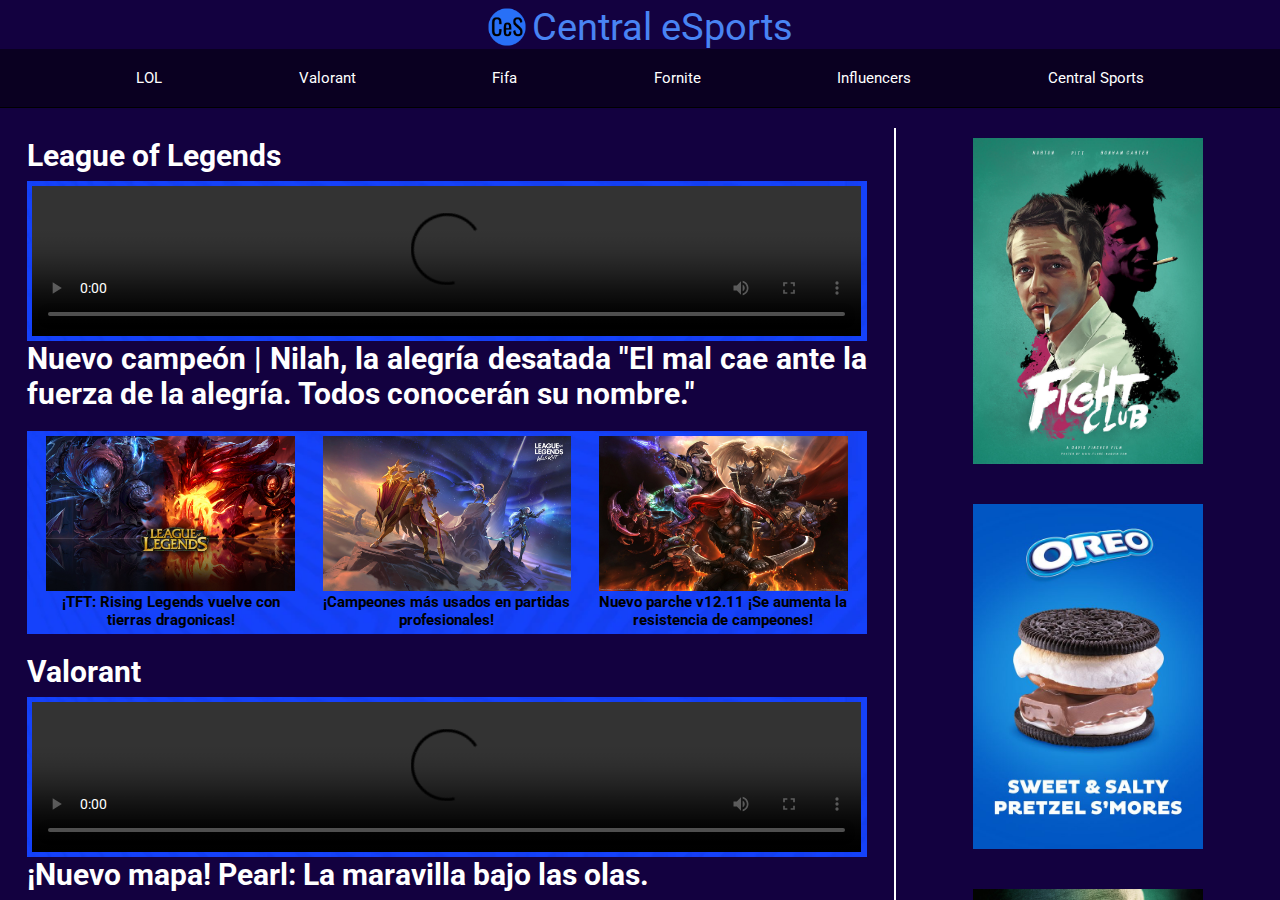
==== esports/index-e.html @ a526278d "bootstrap en todo el proyecto" ====
<!DOCTYPE html>
<html lang="es">
  <head>
    <meta charset="UTF-8" />
    <meta name="viewport" content="width=device-width, initial-scale=1.0" />
    <title>Inicio | Central eSports</title>
    <link
      rel="shortcut icon"
      href="multimedia/images/logos/central-esports-36x36.svg"
      type="image/x-icon"
    />
    <link rel="stylesheet" href="css/style-e.css" />
  </head>
  <body>
    <div id="body">
      <header id="header" class="header__e">
        <a href="index-e.html">
          <img
            src="multimedia/images/logos/central-esports-40x40.svg"
            alt="Logo central esports"
          />
        </a>
        <a href="index-e.html">
          <span>Central eSports</span>
        </a>
      </header>
      <nav id="nav" class="nav__e">
        <ul>
          <li>
            <a href="pages/lol.html">LOL</a>
          </li>
          <li>
            <a href="">Valorant</a>
          </li>
          <li>
            <a href="">Fifa</a>
          </li>
          <li>
            <a href="">Fornite</a>
          </li>
          <li>
            <a href="">Influencers</a>
          </li>
          <li>
            <a href="../index.html">Central Sports</a>
          </li>
        </ul>
      </nav>
      <main id="main" class="main__e">
        <section>
          <a class="hd__a" href="pages/lol.html">
            <h2>League of Legends</h2>
          </a>
          <article class="article__e">
            <div class="video__container">
              <video controls src="multimedia/videos/Lol/LOL-Index.mp4"></video>
            </div>
            <a href="pages/lol.html">
              <h2>
                Nuevo campeón | Nilah, la alegría desatada "El mal cae ante la
                fuerza de la alegría. Todos conocerán su nombre."
              </h2>
            </a>
          </article>
          <div>
            <article class="article__e2">
              <a href="" class="img__container">
                <img
                  src="multimedia/images/LOL-TFT.jpg"
                  alt="Imagenes de LOL"
                />
              </a>
              <h4>¡TFT: Rising Legends vuelve con tierras dragonicas!</h4>
            </article>
            <article class="article__e2">
              <a href="" class="img__container">
                <img
                  src="multimedia/images/LOL-Campeones.jpg"
                  alt="Imagenes de LOL"
                />
              </a>
              <h4>¡Campeones más usados en partidas profesionales!</h4>
            </article>
            <article class="article__e2 display3">
              <a href="" class="img__container">
                <img src="multimedia/images/LOL-2.jpg" alt="Imagenes de LOL" />
              </a>
              <h4>
                Nuevo parche v12.11 ¡Se aumenta la resistencia de campeones!
              </h4>
            </article>
          </div>
        </section>
        <section>
          <a class="hd__a" href="pages/lol.html">
            <h2>Valorant</h2>
          </a>
          <article class="article__e">
            <div class="video__container">
              <video
                controls
                src="multimedia/videos/Valorant/Valorant-INDEX.mp4"
              ></video>
            </div>
            <a href="">
              <h2>¡Nuevo mapa! Pearl: La maravilla bajo las olas.</h2>
            </a>
          </article>
          <div>
            <article class="article__e2">
              <a href="" class="img__container">
                <img
                  src="multimedia/images/valorant.jpg"
                  alt="Imagenes de valorant"
                />
              </a>
              <h4>¡Cambios de la rotaciones de mapas!</h4>
            </article>
            <article class="article__e2">
              <a href="" class="img__container">
                <img
                  src="multimedia/images/valorant2.webp"
                  alt="Imagenes de valorant"
                />
              </a>
              <h4>Análisis de agente: FADE</h4>
            </article>
            <article class="article__e2 display3">
              <a href="" class="img__container">
                <img
                  src="multimedia/images/valorant3.webp"
                  alt="Imagenes de valorant"
                />
              </a>
              <h4>v5.0 ¡Análisis profundo!</h4>
            </article>
          </div>
        </section>
      </main>
      <div id="publicidad">
        <div class="aside__e">
          <img src="multimedia/images/publicidad.jpg" alt="publicidad" />
          <img src="multimedia/images/publicidad2.jpg" alt="publicidad" />
          <img src="multimedia/images/publicidad3.jpg" alt="publicidad" />
          <img src="multimedia/images/publicidad4.webp" alt="publicidad" />
          <img
            class="display"
            src="multimedia/images/publicidad5.jpg"
            alt="publicidad"
          />
          <img
            class="display"
            src="multimedia/images/publicidad6.jpg"
            alt="publicidad"
          />
        </div>
      </div>
      <div id="publicidad2">
        <div>
          <h4>Nuestro Patrocinadores</h4>
        </div>
        <div class="aside__e2">
          <img
            src="multimedia/images/patrocinadores/paypal.png"
            alt="patrocinadores"
          />
          <img
            src="multimedia/images/patrocinadores/baidu.png"
            alt="patrocinadores"
          />
          <img
            src="multimedia/images/patrocinadores/groupon.png"
            alt="patrocinadores"
          />
          <img
            src="multimedia/images/patrocinadores/manzana.png"
            alt="patrocinadores"
          />
          <img
            src="multimedia/images/patrocinadores/netflix.png"
            alt="patrocinadores"
          />
          <img
            src="multimedia/images/patrocinadores/nike.png"
            alt="patrocinadores"
          />
        </div>
      </div>
      <footer id="footer" class="footer__e">
        <div class="footer__addrs">
          <div>
            <img
              src="multimedia/images/logos/central-esports-40x40.svg"
              alt="logo"
            />
          </div>
          <div>
            <h4>Dirección</h4>
            <address>
              Mirador de Felipe VI<br />
              28055 Madrid
            </address>
          </div>
        </div>
        <div class="footer__redes">
          <h4>Redes</h4>
          <div class="div__redes">
            <a href="https://www.twitter.com" target="_blank">
              <img src="multimedia/images/footer/tw.png" alt="Ir a Twitter" />
            </a>
            <a href="https://www.instagram.com" target="_blank">
              <img src="multimedia/images/footer/ig.png" alt="Ir a Instagram" />
            </a>
            <a href="https://www.youtube.com" target="_blank">
              <img src="multimedia/images/footer/yt.png" alt="Ir a Youtube" />
            </a>
          </div>
          <div class="div__redes">
            <a href="https://www.linkedin.com" target="_blank">
              <img src="multimedia/images/footer/ln.png" alt="Ir a LinkedIn" />
            </a>
            <a href="https://www.twitch.tv" target="_blank">
              <img src="multimedia/images/footer/twt.png" alt="Ir a Twitch" />
            </a>
            <a href="https://www.facebook.com" target="_blank">
              <img src="multimedia/images/footer/fb.png" alt="Ir a Facebook" />
            </a>
          </div>
        </div>
        <div class="footer__nav">
          <h4>Descubre</h4>
          <ul>
            <li>
              <a href="#">Especialistas</a>
            </li>
            <li class="display2">
              <a href="#">Galería de Videos</a>
            </li>
            <li class="display2">
              <a href="#">Galería de Imágenes</a>
            </li>
            <li>
              <a href="#">Contáctanos</a>
            </li>
            <li class="display3">
              <a href="#">Únete a nosotros</a>
            </li>
          </ul>
        </div>
        <div class="footer__legal">
          <h4>&copy; 2022 Central eSports</h4>
          <span>
            All Rights Reserved. This product is protected by copyright and
            distributed under licenses restricting copying, distribution, and
            decompilation
          </span>
        </div>
      </footer>
    </div>
  </body>
</html>
---- esports/css/style-e.css ----
@import url("https://fonts.googleapis.com/css2?family=Roboto:wght@100;300;400&family=Secular+One&display=swap");
* {
  padding: 0;
  margin: 0;
  font-family: "Roboto", sans-serif;
  box-sizing: border-box;
}
html {
  font-size: 62.5%;
}
h1 {
  font-size: 4rem;
}
h2 {
  font-size: 3rem;
}
h3 {
  font-size: 2.5rem;
}
h4 {
  font-size: 1.5rem;
}
p {
  font-size: 2rem;
}
#body {
  height: 100vh;
  width: 100vw;
  display: grid;
  grid-template-columns: 70vw auto;
  grid-template-rows: repeat(4, 1fr);
  grid-template-areas:
    "header header"
    "nav nav"
    "main publicidad"
    "footer footer";
  overflow-x: hidden;
}
/*header*/
#header {
  grid-area: header;
  background-color: rgba(19, 1, 64, 1);
}
.header__e {
  padding-top: 5px;
  display: flex;
  align-items: center;
  justify-content: center;
}
.header__e a {
  text-decoration: none;
  font-family: "Secular One", sans-serif;
  font-size: 3.8rem;
  display: flex;
  color: #4984f3;
  margin-inline: 2.5px;
}
/*nav*/
#nav {
  grid-area: nav;
  background-color: #0a0021;
  border-bottom: 0.5px solid black;
}
.nav__e {
  align-items: center;
}
.nav__e a {
  text-decoration: none;
  color: white;
  font-size: 1.5rem;
  background-image: linear-gradient(currentColor, currentColor);
  background-position: 50% 100%;
  background-repeat: no-repeat;
  background-size: 0% 2px;
  transition: background-size 300ms;
}
.nav__e a:hover {
  color: rgb(5, 164, 5);
  font-weight: 500;
  transition-delay: 250ms;
  background-size: 100% 2px;
}
.nav__e ul {
  display: flex;
  justify-content: space-evenly;
}
.nav__e li {
  text-align: center;
  align-self: center;
  list-style: none;
  margin-block: 20px;
}
/*main*/
#main {
  grid-area: main;
  background-color: rgba(19, 1, 64, 1);
}
.main__e {
  padding-block: 20px;
}
.main__e section {
  padding: 10px;
  display: flex;
  flex-direction: column;
  border-right: white solid 2px;
}
.hd__a {
  text-align: justify;
  align-self: center;
  text-decoration: none;
  width: 96%;
  max-width: 960px;
  margin-bottom: 8px;
  color: white;
}
.article__e {
  width: 100%;
  display: flex;
  flex-direction: column;
  align-self: center;
  margin-bottom: 20px;
}
.article__e a {
  text-align: justify;
  align-self: center;
  text-decoration: none;
  width: 96%;
  max-width: 960px;
  color: white;
}
.article__e a:hover {
  color: rgba(40, 247, 40, 0.753);
  transition: 300ms;
}
.video__container {
  width: 96%;
  max-width: 960px;
  height: 60%;
  margin: 0 auto;
}
.video__container video {
  width: 100%;
  height: auto;
}
.img__container {
  width: 96%;
  max-width: 960px;
  margin: 0 auto;
}
.img__container img {
  width: 100%;
  height: auto;
}

.main__e div {
  width: 96%;
  display: flex;
  justify-content: space-around;
  margin: auto;
  background-image: url(../multimedia/images/fondos/bg.webp);
  padding: 5px;
}
.article__e2 {
  width: 30%;
  max-width: 300px;
}
.article__e2 h4 {
  text-align: center;
  align-self: center;
  text-decoration: none;
  color: black;
}
.article__e2 h4:hover {
  color: white;
  font-weight: 500;
  transition: 300ms;
}
/*publicidad*/
#publicidad {
  grid-area: publicidad;
  background-color: rgba(19, 1, 64, 1);
  padding-block: 10px;
}
.aside__e {
  height: 100%;
  display: flex;
  flex-direction: column;
  justify-content: center;
}
.aside__e img {
  width: 60%;
  max-width: 600px;
  margin-block: 20px;
  align-self: center;
}
.aside__e img:hover {
  transform: scale(1.055, 1.055);
  transition: 500ms;
  cursor: pointer;
}
.display {
  display: none;
}
/*publicidad 2*/
#publicidad2 {
  display: none;
}
/*footer*/
#footer {
  grid-area: footer;
}
.footer__e {
  background-color: #6175b2;
  padding-top: 10px;
  padding-bottom: 10px;
  display: flex;
  justify-content: space-evenly;
  width: auto;
  font-size: 1.4rem;
  color: black;
}
.footer__e h4 {
  margin-bottom: 20px;
}
/*footer dirección*/
.footer__addrs {
  width: 20%;
  max-width: 20%;
  text-align: center;
  padding: 20px;
}
.footer__addrs div {
  width: 100%;
}
.footer__addrs img {
  width: auto;
  height: auto;
}
.footer__addrs address {
  font-style: normal;
}
/*footer redes*/
.footer__redes {
  width: 20%;
  max-width: 20%;
  text-align: center;
  display: flex;
  flex-direction: column;
  padding: 10px;
}
.div__redes {
  width: auto;
  max-width: 960px;
  display: flex;
  align-self: center;
  margin-bottom: 20px;
}
.footer__redes a {
  margin: 2.5px;
}
.footer__redes img {
  width: 100%;
  height: auto;
}
/*footer nav*/
.footer__nav * {
  padding-left: 0;
}
.footer__nav {
  width: 20%;
  max-width: 20%;
  text-align: center;
  padding: 10px;
}
.footer__nav li {
  list-style: none;
  margin-top: 5px;
}
.footer__nav a {
  text-decoration: none;
  color: black;
}
.footer__nav a:hover {
  color: yellow;
  font-weight: 500;
  transition-delay: 250ms;
}
/*footer legal*/
.footer__legal {
  width: 20%;
  max-width: 20%;
  text-align: center;
  padding: 10px;
}
.footer__legal span {
  font-size: 1.4rem;
}
@media (max-width: 768px) {
  #body {
    height: 100vh;
    width: 100vw;
    display: grid;
    grid-template-columns: 20vw 60vw 20vw;
    grid-template-rows: repeat(4, auto);
    grid-template-areas:
      "header nav nav"
      "publicidad2 publicidad2 publicidad2"
      "main main publicidad"
      "footer footer footer";
  }
  /*header*/
  #header {
    background-color: #0a0021;
    border-bottom: 0.5px solid black;
  }
  .header__e {
    padding: 2.5px;
    display: flex;
    flex-direction: column;
  }
  .header__e a {
    font-size: 1.5rem;
  }
  .nav__e a {
    font-size: 1rem;
  }
  /*nav*/
  .nav__e a:hover {
    transition-delay: 1ms;
  }
  /*main*/
  .hd__a {
    text-align: center;
  }
  .article__e a {
    text-align: center;
  }
  .display {
    display: block;
  }
  /*publicidad*/
  .aside__e img {
    width: 75%;
  }
  #publicidad2 {
    grid-area: publicidad2;
    background-color: #6175b2;
    display: flex;
    flex-direction: column;
    align-items: center;
    padding-block: 10px;
  }
  #publicidad2 h4 {
    color: black;
    font-weight: 800;
  }
  .aside__e2 {
    height: 100%;
    display: flex;
    justify-content: space-around;
    padding-block: 10px;
  }
  .aside__e2 img:hover {
    transform: scale(1.02, 1.02);
    transition: 500ms;
    cursor: pointer;
  }
  .aside__e2 img {
    width: 10%;
  }
  /*footer*/
  .footer__nav a:hover {
    transition-delay: 1ms;
  }
  .footer__e {
    font-size: 1.2rem;
  }
  .footer__addrs {
    width: 25%;
    max-width: 20%;
    text-align: center;
    padding: 20px;
  }
  /*footer redes*/
  .footer__redes {
    width: 25%;
  }
  .footer__nav {
    width: 25%;
    max-width: 20%;
    text-align: center;
    padding: 10px;
  }
  /*footer legal*/
  .footer__legal {
    width: 25%;
  }
  .footer__legal span {
    font-size: 1.1rem;
  }
}
@media (max-width: 600px) {
  #body {
    height: 100vh;
    width: 100vw;
    display: grid;
    grid-template-columns: 1fr;
    grid-template-rows: repeat(5, auto);
    grid-template-areas:
      "header"
      "nav"
      "publicidad2"
      "main"
      "footer";
  }
  /*header*/
  #header {
    background-color: rgba(19, 1, 64, 1);
    border-bottom: none;
  }
  .header__e {
    padding-top: 5px;
    display: flex;
    flex-direction: row;
    align-items: center;
    justify-content: center;
  }
  .main__e section {
    border: none;
  }
  .header__e a {
    font-size: 2.5rem;
  }
  /*publicidad*/
  #publicidad {
    display: none;
  }
  /*footer*/
  .footer__legal {
    display: none;
  }
}
@media (max-width: 571px) {
  /*footer*/
  .footer__addrs {
    display: none;
  }
  .display2 {
    display: none;
  }
}
@media (max-width: 480px) {
  #body {
    height: 100%;
    width: auto;
    display: grid;
    grid-template-columns: 100%;
    grid-template-rows: repeat(5, auto);
    grid-template-areas:
      "header"
      "nav"
      "main"
      "publicidad2"
      "footer";
  }
  /*header*/
  .header__e a {
    font-size: 3rem;
  }
  /*nav*/
  .nav__e a {
    font-size: 1.2rem;
  }
  /*main*/
  h2 {
    font-size: 2rem;
    text-align: center;
  }
  h4 {
    font-size: 1.5rem;
  }
  .display3 {
    display: none;
  }
  .article__e2 {
    width: 49%;
  }
  /*footer*/
  .footer__addrs {
    display: none;
  }
  .display2 {
    display: none;
  }
  /*publicidad*/
  #publicidad2 {
    background-image: url(../multimedia/images/fondos/bg.webp);
  }
}
#bodylol {
  height: 100vh;
  width: 100vw;
  display: grid;
  grid-template-columns: 1fr;
  grid-template-rows: repeat(4, 1fr);
  grid-template-areas:
    "header"
    "nav"
    "main"
    "footer";
  overflow-x: hidden;
}
#bodylol h2 {
  text-align: justify;
  margin-bottom: 20px;
  color: black;
}
#bodylol h3 {
  margin-block: 20px;
  color: black;
}
#bodylol #header span {
  font-size: 3.8rem;
}
#bodylol span {
  color: blue;
  font-size: 1.5rem;
  text-align: justify;
}
#bodylol article {
  width: 96%;
  max-width: 960px;
  color: #7da6f1;
}
#bodylol p {
  margin-bottom: 10px;
  font-weight: 400;
  color: black;
}
#bodylol #main {
  background-color: rgba(245, 245, 245, 0.463);
}
#bodylol #footer {
  background-color: rgba(19, 1, 64, 1);
  color: white;
}
#bodylol #footer a {
  color: white;
}
#bodylol #footer a:hover {
  color: yellow;
}
#bodylol #footer span {
  color: white;
}
@media (max-width: 768px) {
  #bodylol {
    height: 100vh;
    width: 100vw;
    display: grid;
    grid-template-columns: 20vw 60vw 20vw;
    grid-template-rows: repeat(4, auto);
    grid-template-areas:
      "header nav nav"
      "main main main"
      "main main main"
      "footer footer footer";
  }
  /*header*/
  #header {
    background-color: #0a0021;
    border-bottom: 0.5px solid black;
  }
  #bodylol #header span {
    font-size: 1.5rem;
  }
  /*nav*/
  #bodylol #nav a {
    font-size: 1.5rem;
  }
  #bodylol #nav a:hover {
    transition-delay: 1ms;
  }
  #bodylol #nav li {
    text-align: center;
    align-self: center;
  }
  /*footer legal*/
  .footer__legal {
    display: none;
  }
}
@media (max-width: 600px) {
  #bodylol {
    height: 100vh;
    width: 100vw;
    display: grid;
    grid-template-columns: 1fr;
    grid-template-rows: repeat(4, auto);
    grid-template-areas:
      "header"
      "nav"
      "main"
      "footer";
  }
  /*header*/
  #bodylol #main span {
    text-align: center;
  }
  /*main*/
  #bodylol #main h2 {
    text-align: center;
  }
  #bodylol #main h3 {
    text-align: center;
  }
}
@media (max-width: 480px) {
  #body {
    height: 100%;
    width: auto;
    display: grid;
    grid-template-columns: 100%;
    grid-template-rows: repeat(5, auto);
    grid-template-areas:
      "header"
      "nav"
      "main"
      "publicidad2"
      "footer";
  }
  /*main*/
  #bodylol #main h3 {
    font-size: 2rem;
  }
  #bodylol #main p {
    text-align: center;
  }
  /*nav*/
  #bodylol #nav a {
    font-size: 1.2rem;
  }
}
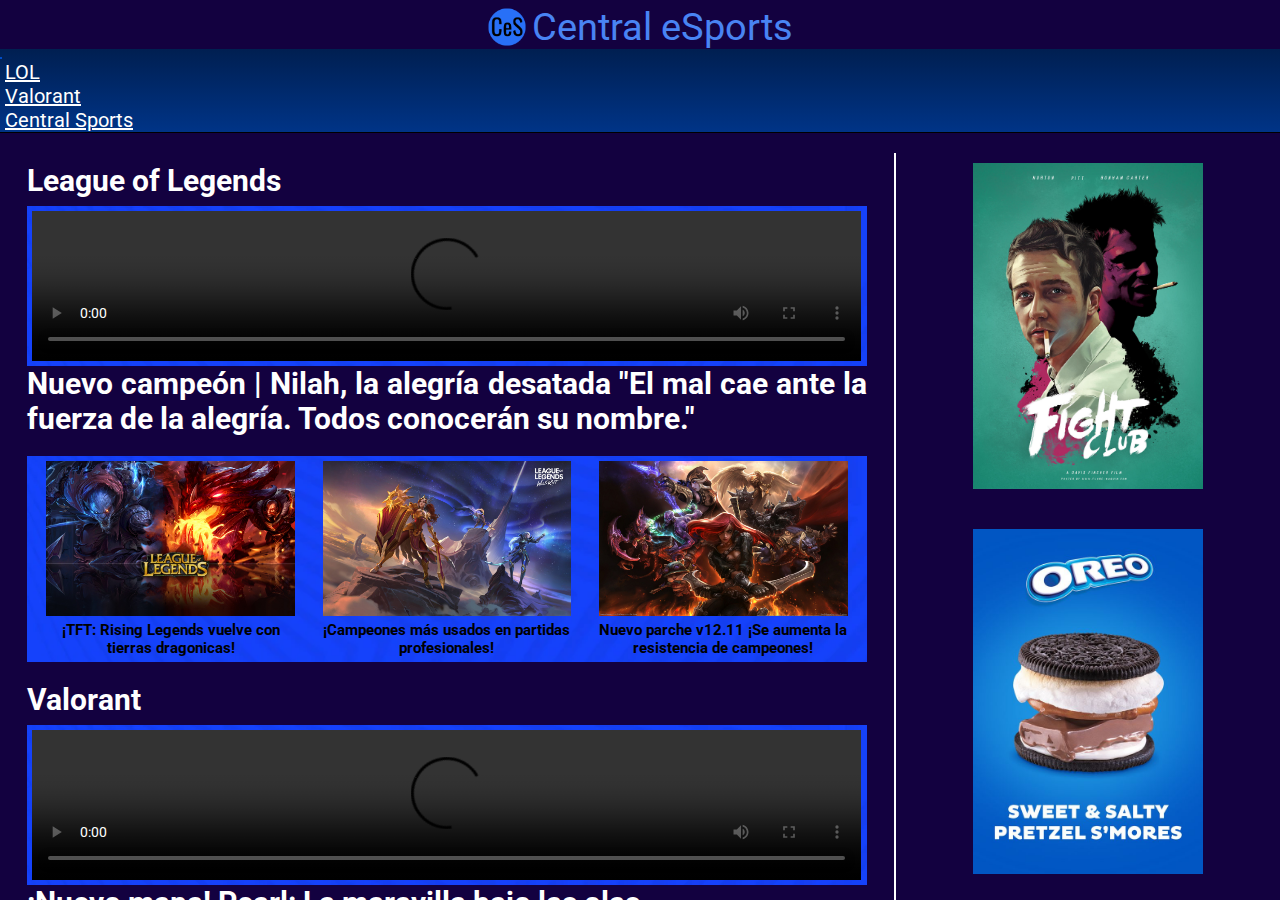
==== commit dd0b7d83: "todo el proecto con bootstrap" ====
--- a/esports/index-e.html
+++ b/esports/index-e.html
@@ -1,261 +1,232 @@
 <!DOCTYPE html>
 <html lang="es">
-  <head>
-    <meta charset="UTF-8" />
-    <meta name="viewport" content="width=device-width, initial-scale=1.0" />
-    <title>Inicio | Central eSports</title>
-    <link
-      rel="shortcut icon"
-      href="multimedia/images/logos/central-esports-36x36.svg"
-      type="image/x-icon"
-    />
-    <link rel="stylesheet" href="css/style-e.css" />
-  </head>
-  <body>
-    <div id="body">
-      <header id="header" class="header__e">
-        <a href="index-e.html">
-          <img
-            src="multimedia/images/logos/central-esports-40x40.svg"
-            alt="Logo central esports"
-          />
+
+<head>
+  <meta charset="UTF-8" />
+  <meta name="viewport" content="width=device-width, initial-scale=1.0" />
+  <title>Inicio | Central eSports</title>
+  <link rel="shortcut icon" href="multimedia/images/logos/central-esports-36x36.svg" type="image/x-icon" />
+  <!--css bootstrap-->
+  <link href="https://cdn.jsdelivr.net/npm/bootstrap@5.0.2/dist/css/bootstrap.min.css" rel="stylesheet"
+    integrity="sha384-EVSTQN3/azprG1Anm3QDgpJLIm9Nao0Yz1ztcQTwFspd3yD65VohhpuuCOmLASjC" crossorigin="anonymous" />
+  <!--css wow-->
+  <link rel="stylesheet" href="WOW-master/css/libs/animate.css" />
+  <!--my css-->
+  <link rel="stylesheet" href="../css/style.css">
+  <link rel="stylesheet" href="css/style-e.css" />
+</head>
+
+<body>
+  <div id="body">
+    <header id="header" class="header__e">
+      <a href="index-e.html">
+        <img src="multimedia/images/logos/central-esports-40x40.svg" alt="Logo central esports" />
+      </a>
+      <a href="index-e.html">
+        <span>Central eSports</span>
+      </a>
+    </header>
+    <nav id="nav" class="navbar navbar-expand-lg navbar-dark">
+      <div class="container-fluid">
+        <header id="header2" class="header__e">
+          <a href="index-e.html">
+            <img src="multimedia/images/logos/central-esports-40x40.svg" alt="Logo central esports" />
+          </a>
+          <a href="index-e.html">
+            <span>Central eSports</span>
+          </a>
+        </header>
+        <button class=" navbar-toggler" type="button" data-bs-toggle="collapse" data-bs-target="#navbarSupportedContent"
+          aria-controls="navbarSupportedContent" aria-expanded="false" aria-label="Toggle navigation">
+          <span class="navbar-toggler-icon"></span>
+        </button>
+        <div class="order-2 order-md-1 collapse navbar-collapse me-auto" id="navbarSupportedContent">
+          <ul class="navbar-nav m-lg-auto m-md-auto order-3">
+            <li class="nav-item">
+              <a class="nav-link" href="pages/lol.html">LOL</a>
+            </li>
+            <li class="nav-item">
+              <a class="nav-link" href="#">Valorant</a>
+            </li>
+            <li class="nav-item">
+              <a class="nav-link" href="../index.html">Central Sports</a>
+            </li>
+          </ul>
+        </div>
+      </div>
+    </nav>
+    <main id="main" class="main__e">
+      <section>
+        <a class="hd__a" href="pages/lol.html">
+          <h2>League of Legends</h2>
         </a>
-        <a href="index-e.html">
-          <span>Central eSports</span>
+        <article class="article__e">
+          <div class="video__container">
+            <video controls src="multimedia/videos/Lol/LOL-Index.mp4"></video>
+          </div>
+          <a href="pages/lol.html">
+            <h2>
+              Nuevo campeón | Nilah, la alegría desatada "El mal cae ante la
+              fuerza de la alegría. Todos conocerán su nombre."
+            </h2>
+          </a>
+        </article>
+        <div>
+          <article class="article__e2">
+            <a href="" class="img__container">
+              <img src="multimedia/images/LOL-TFT.jpg" alt="Imagenes de LOL" />
+            </a>
+            <h4>¡TFT: Rising Legends vuelve con tierras dragonicas!</h4>
+          </article>
+          <article class="article__e2">
+            <a href="" class="img__container">
+              <img src="multimedia/images/LOL-Campeones.jpg" alt="Imagenes de LOL" />
+            </a>
+            <h4>¡Campeones más usados en partidas profesionales!</h4>
+          </article>
+          <article class="article__e2 display3">
+            <a href="" class="img__container">
+              <img src="multimedia/images/LOL-2.jpg" alt="Imagenes de LOL" />
+            </a>
+            <h4>
+              Nuevo parche v12.11 ¡Se aumenta la resistencia de campeones!
+            </h4>
+          </article>
+        </div>
+      </section>
+      <section>
+        <a class="hd__a" href="pages/lol.html">
+          <h2>Valorant</h2>
         </a>
-      </header>
-      <nav id="nav" class="nav__e">
+        <article class="article__e">
+          <div class="video__container">
+            <video controls src="multimedia/videos/Valorant/Valorant-INDEX.mp4"></video>
+          </div>
+          <a href="">
+            <h2>¡Nuevo mapa! Pearl: La maravilla bajo las olas.</h2>
+          </a>
+        </article>
+        <div>
+          <article class="article__e2">
+            <a href="" class="img__container">
+              <img src="multimedia/images/valorant.jpg" alt="Imagenes de valorant" />
+            </a>
+            <h4>¡Cambios de la rotaciones de mapas!</h4>
+          </article>
+          <article class="article__e2">
+            <a href="" class="img__container">
+              <img src="multimedia/images/valorant2.webp" alt="Imagenes de valorant" />
+            </a>
+            <h4>Análisis de agente: FADE</h4>
+          </article>
+          <article class="article__e2 display3">
+            <a href="" class="img__container">
+              <img src="multimedia/images/valorant3.webp" alt="Imagenes de valorant" />
+            </a>
+            <h4>v5.0 ¡Análisis profundo!</h4>
+          </article>
+        </div>
+      </section>
+    </main>
+    <div id="publicidad">
+      <div class="aside__e">
+        <img src="multimedia/images/publicidad.jpg" alt="publicidad" />
+        <img src="multimedia/images/publicidad2.jpg" alt="publicidad" />
+        <img src="multimedia/images/publicidad3.jpg" alt="publicidad" />
+        <img src="multimedia/images/publicidad4.webp" alt="publicidad" />
+        <img class="display" src="multimedia/images/publicidad5.jpg" alt="publicidad" />
+        <img class="display" src="multimedia/images/publicidad6.jpg" alt="publicidad" />
+      </div>
+    </div>
+    <div id="publicidad2">
+      <div>
+        <h4>Nuestro Patrocinadores</h4>
+      </div>
+      <div class="aside__e2">
+        <img src="multimedia/images/patrocinadores/paypal.png" alt="patrocinadores" />
+        <img src="multimedia/images/patrocinadores/baidu.png" alt="patrocinadores" />
+        <img src="multimedia/images/patrocinadores/groupon.png" alt="patrocinadores" />
+        <img src="multimedia/images/patrocinadores/manzana.png" alt="patrocinadores" />
+        <img src="multimedia/images/patrocinadores/netflix.png" alt="patrocinadores" />
+        <img src="multimedia/images/patrocinadores/nike.png" alt="patrocinadores" />
+      </div>
+    </div>
+    <footer id="footer" class="footer">
+      <div class="footer__addrs">
+        <div>
+          <img src="https://res.cloudinary.com/dgqkcp16g/image/upload/v1656542764/central-sports-f-150x150_pjkuwv.svg"
+            alt="logo central sports con nombre" />
+        </div>
+        <div>
+          <address>
+            Mirador de Felipe VI<br />
+            28055 Madrid
+          </address>
+        </div>
+      </div>
+      <div class="footer__redes">
+        <h4>Redes</h4>
+        <div class="div__redes ms-auto">
+          <a href="https://www.twitter.com" target="_blank">
+            <img src="https://res.cloudinary.com/dgqkcp16g/image/upload/v1656543794/tw_huklyz.png" alt="Ir a Twitter" />
+          </a>
+          <a href="https://www.instagram.com" target="_blank">
+            <img src="https://res.cloudinary.com/dgqkcp16g/image/upload/v1656543794/ig_cqh1ys.png"
+              alt="Ir a Instagram" />
+          </a>
+          <a href="https://www.youtube.com" target="_blank">
+            <img src="https://res.cloudinary.com/dgqkcp16g/image/upload/v1656543794/yt_himz1l.png" alt="Ir a Youtube" />
+          </a>
+        </div>
+        <div class="div__redes me-auto">
+          <a href="https://www.linkedin.com/in/amim-ganaim-33b901197/" target="_blank">
+            <img src="https://res.cloudinary.com/dgqkcp16g/image/upload/v1656543794/ln_nesr0c.png"
+              alt="Ir a LinkedIn" />
+          </a>
+          <a href="https://github.com/AmimG" target="_blank">
+            <img src="https://res.cloudinary.com/dgqkcp16g/image/upload/v1656543794/gh_mrjgs7.png" alt="Ir a GitHub" />
+          </a>
+          <a href="https://www.facebook.com" target="_blank">
+            <img src="https://res.cloudinary.com/dgqkcp16g/image/upload/v1656543794/fb_j2pg31.png"
+              alt="Ir a Facebook" />
+          </a>
+        </div>
+      </div>
+      <div class="footer__nav">
+        <h4>Descubre</h4>
         <ul>
           <li>
-            <a href="pages/lol.html">LOL</a>
+            <a href="#">Especialistas</a>
           </li>
           <li>
-            <a href="">Valorant</a>
+            <a href="#">Galería de Videos</a>
           </li>
           <li>
-            <a href="">Fifa</a>
-          </li>
-          <li>
-            <a href="">Fornite</a>
-          </li>
-          <li>
-            <a href="">Influencers</a>
-          </li>
-          <li>
-            <a href="../index.html">Central Sports</a>
+            <a href="#">Galería de Imágenes</a>
           </li>
         </ul>
-      </nav>
-      <main id="main" class="main__e">
-        <section>
-          <a class="hd__a" href="pages/lol.html">
-            <h2>League of Legends</h2>
-          </a>
-          <article class="article__e">
-            <div class="video__container">
-              <video controls src="multimedia/videos/Lol/LOL-Index.mp4"></video>
-            </div>
-            <a href="pages/lol.html">
-              <h2>
-                Nuevo campeón | Nilah, la alegría desatada "El mal cae ante la
-                fuerza de la alegría. Todos conocerán su nombre."
-              </h2>
-            </a>
-          </article>
-          <div>
-            <article class="article__e2">
-              <a href="" class="img__container">
-                <img
-                  src="multimedia/images/LOL-TFT.jpg"
-                  alt="Imagenes de LOL"
-                />
-              </a>
-              <h4>¡TFT: Rising Legends vuelve con tierras dragonicas!</h4>
-            </article>
-            <article class="article__e2">
-              <a href="" class="img__container">
-                <img
-                  src="multimedia/images/LOL-Campeones.jpg"
-                  alt="Imagenes de LOL"
-                />
-              </a>
-              <h4>¡Campeones más usados en partidas profesionales!</h4>
-            </article>
-            <article class="article__e2 display3">
-              <a href="" class="img__container">
-                <img src="multimedia/images/LOL-2.jpg" alt="Imagenes de LOL" />
-              </a>
-              <h4>
-                Nuevo parche v12.11 ¡Se aumenta la resistencia de campeones!
-              </h4>
-            </article>
-          </div>
-        </section>
-        <section>
-          <a class="hd__a" href="pages/lol.html">
-            <h2>Valorant</h2>
-          </a>
-          <article class="article__e">
-            <div class="video__container">
-              <video
-                controls
-                src="multimedia/videos/Valorant/Valorant-INDEX.mp4"
-              ></video>
-            </div>
-            <a href="">
-              <h2>¡Nuevo mapa! Pearl: La maravilla bajo las olas.</h2>
-            </a>
-          </article>
-          <div>
-            <article class="article__e2">
-              <a href="" class="img__container">
-                <img
-                  src="multimedia/images/valorant.jpg"
-                  alt="Imagenes de valorant"
-                />
-              </a>
-              <h4>¡Cambios de la rotaciones de mapas!</h4>
-            </article>
-            <article class="article__e2">
-              <a href="" class="img__container">
-                <img
-                  src="multimedia/images/valorant2.webp"
-                  alt="Imagenes de valorant"
-                />
-              </a>
-              <h4>Análisis de agente: FADE</h4>
-            </article>
-            <article class="article__e2 display3">
-              <a href="" class="img__container">
-                <img
-                  src="multimedia/images/valorant3.webp"
-                  alt="Imagenes de valorant"
-                />
-              </a>
-              <h4>v5.0 ¡Análisis profundo!</h4>
-            </article>
-          </div>
-        </section>
-      </main>
-      <div id="publicidad">
-        <div class="aside__e">
-          <img src="multimedia/images/publicidad.jpg" alt="publicidad" />
-          <img src="multimedia/images/publicidad2.jpg" alt="publicidad" />
-          <img src="multimedia/images/publicidad3.jpg" alt="publicidad" />
-          <img src="multimedia/images/publicidad4.webp" alt="publicidad" />
-          <img
-            class="display"
-            src="multimedia/images/publicidad5.jpg"
-            alt="publicidad"
-          />
-          <img
-            class="display"
-            src="multimedia/images/publicidad6.jpg"
-            alt="publicidad"
-          />
-        </div>
-      </div>
-      <div id="publicidad2">
-        <div>
-          <h4>Nuestro Patrocinadores</h4>
-        </div>
-        <div class="aside__e2">
-          <img
-            src="multimedia/images/patrocinadores/paypal.png"
-            alt="patrocinadores"
-          />
-          <img
-            src="multimedia/images/patrocinadores/baidu.png"
-            alt="patrocinadores"
-          />
-          <img
-            src="multimedia/images/patrocinadores/groupon.png"
-            alt="patrocinadores"
-          />
-          <img
-            src="multimedia/images/patrocinadores/manzana.png"
-            alt="patrocinadores"
-          />
-          <img
-            src="multimedia/images/patrocinadores/netflix.png"
-            alt="patrocinadores"
-          />
-          <img
-            src="multimedia/images/patrocinadores/nike.png"
-            alt="patrocinadores"
-          />
-        </div>
-      </div>
-      <footer id="footer" class="footer__e">
-        <div class="footer__addrs">
-          <div>
-            <img
-              src="multimedia/images/logos/central-esports-40x40.svg"
-              alt="logo"
-            />
-          </div>
-          <div>
-            <h4>Dirección</h4>
-            <address>
-              Mirador de Felipe VI<br />
-              28055 Madrid
-            </address>
-          </div>
-        </div>
-        <div class="footer__redes">
-          <h4>Redes</h4>
-          <div class="div__redes">
-            <a href="https://www.twitter.com" target="_blank">
-              <img src="multimedia/images/footer/tw.png" alt="Ir a Twitter" />
-            </a>
-            <a href="https://www.instagram.com" target="_blank">
-              <img src="multimedia/images/footer/ig.png" alt="Ir a Instagram" />
-            </a>
-            <a href="https://www.youtube.com" target="_blank">
-              <img src="multimedia/images/footer/yt.png" alt="Ir a Youtube" />
-            </a>
-          </div>
-          <div class="div__redes">
-            <a href="https://www.linkedin.com" target="_blank">
-              <img src="multimedia/images/footer/ln.png" alt="Ir a LinkedIn" />
-            </a>
-            <a href="https://www.twitch.tv" target="_blank">
-              <img src="multimedia/images/footer/twt.png" alt="Ir a Twitch" />
-            </a>
-            <a href="https://www.facebook.com" target="_blank">
-              <img src="multimedia/images/footer/fb.png" alt="Ir a Facebook" />
-            </a>
-          </div>
-        </div>
-        <div class="footer__nav">
-          <h4>Descubre</h4>
-          <ul>
-            <li>
-              <a href="#">Especialistas</a>
-            </li>
-            <li class="display2">
-              <a href="#">Galería de Videos</a>
-            </li>
-            <li class="display2">
-              <a href="#">Galería de Imágenes</a>
-            </li>
-            <li>
-              <a href="#">Contáctanos</a>
-            </li>
-            <li class="display3">
-              <a href="#">Únete a nosotros</a>
-            </li>
-          </ul>
-        </div>
-        <div class="footer__legal">
-          <h4>&copy; 2022 Central eSports</h4>
+      </div>
+      <div class="footer__legal">
+        <h4>&copy; Central Sports</h4>
+        <div>
           <span>
             All Rights Reserved. This product is protected by copyright and
             distributed under licenses restricting copying, distribution, and
             decompilation
           </span>
         </div>
-      </footer>
-    </div>
-  </body>
-</html>
+      </div>
+    </footer>
+  </div>
+  <!--script wow-->
+  <script src="js/wow.min.js"></script>
+  <script>
+    new WOW().init();
+  </script>
+  <!--script bootstrap-->
+  <script src="https://cdn.jsdelivr.net/npm/bootstrap@5.0.2/dist/js/bootstrap.bundle.min.js"
+    integrity="sha384-MrcW6ZMFYlzcLA8Nl+NtUVF0sA7MsXsP1UyJoMp4YLEuNSfAP+JcXn/tWtIaxVXM"
+    crossorigin="anonymous"></script>
+</body>
+
+</html>--- a/css/style.css
+++ b/css/style.css
@@ -0,0 +1,981 @@
+@import url("https://fonts.googleapis.com/css2?family=Roboto:wght@100;300;400&family=Secular+One&display=swap");
+/*font-family: 'Roboto', sans-serif;*/
+/*#00296B #003487 #003A96 #004CC7 #0059E8*/
+* {
+  padding: 0;
+  margin: 0;
+  font-family: "Roboto", sans-serif;
+}
+html {
+  font-size: 62.5%;
+}
+h1 {
+  font-size: 4rem;
+}
+h2 {
+  font-size: 3rem;
+}
+h3 {
+  font-size: 2.5rem;
+}
+h4,
+p,
+a {
+  font-size: 2rem;
+}
+/*body*/
+#body {
+  display: flex;
+  flex-direction: column;
+  min-height: 100vh;
+}
+/*nav*/
+#nav {
+  top: 0;
+  left: 0;
+  position: sticky;
+  background: linear-gradient(to top, #003487, #001f51);
+  z-index: 2;
+}
+#nav a.navbar-brand {
+  display: flex;
+}
+#nav a img:nth-child(n + 2) {
+  display: none;
+}
+#nav button.navbar-toggler {
+  background-image: url(https://res.cloudinary.com/dgqkcp16g/image/upload/v1656368575/bgnav_fk4wh2.webp);
+  border: 0.5px solid #004cc7;
+}
+#nav ul {
+  padding: 0;
+}
+#nav a {
+  color: white;
+}
+#nav a:hover {
+  color: #1cf0ff;
+  transition: 500ms;
+  font-weight: 500;
+}
+#nav ul.dropdown-menu {
+  background-color: #003487;
+}
+#nav ul.dropdown-menu a:hover {
+  color: #1cf0ff;
+  background-color: #004cc7;
+}
+.nav-item {
+  margin-inline: 5px;
+}
+/*main index*/
+.bg__main {
+  display: flex;
+  flex-direction: column;
+  padding-block: 20px;
+}
+.header {
+  padding: 5px;
+  margin-block: 30px;
+  display: flex;
+  justify-content: center;
+  background-image: url(https://res.cloudinary.com/dgqkcp16g/image/upload/v1656368575/bghd_gsqqef.webp);
+  color: white;
+}
+.header__div {
+  align-self: center;
+  text-align: center;
+  overflow: hidden;
+  width: auto;
+}
+/*section index*/
+.section__index {
+  display: flex;
+  flex-direction: column;
+  align-self: center;
+  padding: 10px;
+  width: 100%;
+  background-image: url(https://res.cloudinary.com/dgqkcp16g/image/upload/v1656368575/bgnav_fk4wh2.webp);
+  background-repeat: no-repeat;
+  background-size: cover;
+}
+/*carrousel*/
+.container__carrousel {
+  width: 50%;
+  display: flex;
+  align-self: center;
+  z-index: 1;
+}
+.carousel-item div {
+  text-align: center;
+}
+.carousel-item a {
+  color: white;
+  font-size: 1.5vw;
+  text-decoration: none;
+}
+.carousel-item a:hover {
+  color: #fac200;
+  font-weight: 500;
+  transition-delay: 150ms;
+}
+.container__2 {
+  margin-top: 10px;
+  width: 50%;
+  display: flex;
+  justify-content: space-between;
+  align-self: center;
+  text-align: center;
+}
+.container__2 div {
+  width: 32%;
+}
+.container__2 img {
+  width: 100%;
+}
+.container__2 a {
+  color: white;
+  text-decoration: none;
+  font-size: 1.2vw;
+}
+.container__2 a:hover {
+  color: #fac200;
+  font-weight: 500;
+  transition-delay: 300ms;
+}
+.container__3 {
+  margin-top: 10px;
+  width: 50%;
+  display: flex;
+  justify-content: space-between;
+  align-self: center;
+  text-align: center;
+}
+.container__3 div {
+  width: 32%;
+}
+.container__3 img {
+  width: 100%;
+}
+.container__3 a {
+  color: #00296b;
+  text-decoration: none;
+  font-size: 1.2vw;
+}
+.container__3 a:hover {
+  color: #a714f6;
+  font-weight: 500;
+  transition-delay: 300ms;
+}
+.container__3 .v2 {
+  color: white;
+  text-decoration: none;
+  font-size: 1.2vw;
+}
+.container__3 .v2:hover {
+  color: #fac200;
+  font-weight: 500;
+  transition-delay: 300ms;
+}
+/*end carrousel*/
+.section__index h2 {
+  text-align: center;
+  color: white;
+  font-weight: 400;
+  width: 25%;
+  align-self: center;
+  border-bottom: solid 1px;
+  font-size: 2.5rem;
+}
+.section__index-w {
+  display: flex;
+  flex-direction: column;
+  align-self: center;
+  padding: 10px;
+  width: 100%;
+  background-color: white;
+}
+.section__index-w h2 {
+  text-align: center;
+  color: #00296b;
+  font-weight: 400;
+  width: 25%;
+  align-self: center;
+  border-bottom: solid 1px;
+  font-size: 2.5rem;
+}
+/*formulario contacto-perfil*/
+.main__ctc {
+  width: auto;
+  display: flex;
+  margin-bottom: 30px;
+}
+.section__ctc {
+  width: 100%;
+  display: flex;
+  flex-direction: column;
+  padding: 10px;
+}
+.article__ctc {
+  display: flex;
+  flex-direction: column;
+  padding: 10px;
+  margin-block: 10px;
+}
+.article__ctc h3 {
+  text-align: center;
+  align-self: center;
+  margin-bottom: 10px;
+  font-weight: 600;
+  color: black;
+  font-weight: 400;
+  width: 20%;
+  border-bottom: solid;
+}
+.form__ctc {
+  width: 100%;
+  height: auto;
+  align-self: center;
+  display: flex;
+  flex-direction: column;
+}
+.form__ctc2 {
+  width: 40%;
+  padding: 20px;
+  align-self: center;
+  display: flex;
+  flex-direction: column;
+  background-image: url(https://res.cloudinary.com/dgqkcp16g/image/upload/v1656368575/bgnav_fk4wh2.webp);
+  box-shadow: 2px 2px black;
+}
+.form__ctc3 {
+  align-self: center;
+  width: 70%;
+  display: flex;
+  flex-direction: column;
+  color: white;
+  font-weight: 400;
+}
+.form__ctc3 label {
+  font-size: 1.2rem;
+  margin-bottom: 5px;
+}
+.form__ctc3 input {
+  box-shadow: 3px 3px black;
+  margin-bottom: 10px;
+  border-style: none;
+}
+.form__ctc3 textarea {
+  box-shadow: 3px 3px black;
+  border-style: none;
+  margin-bottom: 10px;
+  max-width: 100%;
+  min-width: 100%;
+  max-height: 80%;
+  min-height: 60%;
+}
+.form__button {
+  display: flex;
+  justify-content: center;
+}
+.button {
+  font-size: 1.5rem;
+  border: none;
+  border-radius: 1.2rem;
+  height: 25px;
+  background-color: beige;
+  box-shadow: 3px 3px black;
+}
+.button span {
+  margin: 25px;
+}
+.button:hover {
+  background-color: green;
+  transition: 300ms;
+}
+/*formulario contacto dirección*/
+.form__addrs {
+  width: 40%;
+  padding: 20px;
+  align-self: center;
+  display: flex;
+  background-image: url(https://res.cloudinary.com/dgqkcp16g/image/upload/v1656368575/bgnav_fk4wh2.webp);
+  box-shadow: 2px 2px black;
+  overflow: hidden;
+}
+.form__addrs2 {
+  width: 100%;
+  display: flex;
+  flex-direction: column;
+  box-shadow: 2px 2px black;
+}
+/*formulario perfil*/
+.form__perfil {
+  width: 25%;
+  padding: 20px;
+  align-self: center;
+  display: flex;
+  flex-direction: column;
+  background-image: url(https://res.cloudinary.com/dgqkcp16g/image/upload/v1656368575/bghd_gsqqef.webp);
+  box-shadow: 2px 2px black;
+}
+.form__perfil2 {
+  align-self: center;
+  width: 70%;
+  display: flex;
+  flex-direction: column;
+  color: white;
+  font-weight: 400;
+  margin-bottom: 10px;
+  margin-top: 20px;
+}
+.form__perfil2 label {
+  text-align: justify;
+  font-size: 1.2rem;
+  margin-bottom: 5px;
+}
+.form__perfil2 input {
+  box-shadow: 2px 2px black;
+  margin-bottom: 10px;
+  border-style: none;
+}
+/*formulario img perfil*/
+.form__img {
+  text-align: center;
+  margin-bottom: 10px;
+}
+/*formulario checkbox perfil*/
+.form__checkbox {
+  display: flex;
+}
+.form__checkbox input {
+  margin-right: 10px;
+}
+/*main resultados*/
+.section__rsl {
+  display: flex;
+  flex-direction: column;
+  padding: 10px;
+  margin-bottom: 40px;
+}
+.rsl__ttl {
+  width: 80%;
+  display: flex;
+  align-self: center;
+}
+.rsl__ttl2 {
+  text-align: justify;
+}
+.rsl__ttl2 h2 {
+  font-size: 1.6rem;
+  margin-bottom: 1px;
+}
+.rsl__ttl2 span {
+  font-size: 1.4rem;
+}
+.rsl__div {
+  width: 80%;
+  display: flex;
+  justify-content: space-evenly;
+  align-self: center;
+  background-image: url(https://res.cloudinary.com/dgqkcp16g/image/upload/v1656368575/bg_o4h3of.webp);
+  box-shadow: 2px 2px black;
+}
+.rsl__div2 {
+  display: flex;
+  flex-direction: column;
+  width: 20%;
+  padding: 10px;
+  margin-block: 10px;
+  background-image: url(https://res.cloudinary.com/dgqkcp16g/image/upload/v1656368575/bgnav_fk4wh2.webp);
+  box-shadow: 2px 2px black;
+}
+.rsl__div3 {
+  width: 80%;
+  display: flex;
+  align-self: center;
+  align-items: center;
+  justify-content: space-between;
+  overflow: hidden;
+  margin-block: 5px;
+}
+.rsl__div3 span {
+  color: white;
+  font-weight: 400;
+  font-size: 1.2rem;
+}
+/*footer*/
+.footer {
+  width: auto;
+  bottom: 0;
+  background: linear-gradient(to top, #003487, #001f51);
+  padding-top: 10px;
+  padding-bottom: 10px;
+  display: flex;
+  justify-content: space-evenly;
+  margin-top: auto;
+  font-size: 1.4rem;
+  color: white;
+  overflow-x: hidden;
+}
+.footer h4 {
+  margin-bottom: 20px;
+  color: #08b7c3;
+}
+/*footer dirección*/
+.footer__addrs {
+  width: 20%;
+  text-align: center;
+  padding: 20px;
+  align-self: center;
+}
+.footer__addrs address {
+  font-style: normal;
+  color: #08b7c3;
+}
+/*footer redes*/
+.footer__redes {
+  width: 20%;
+  text-align: center;
+  padding: 10px;
+  display: flex;
+  flex-direction: column;
+}
+.div__redes {
+  height: 30%;
+  display: flex;
+  justify-content: center;
+}
+.div__redes a {
+  align-self: center;
+  text-decoration: none;
+  margin-inline: 10px;
+}
+.ms-auto,
+.me-auto {
+  margin-inline: auto;
+}
+/*footer nav*/
+.footer__nav * {
+  padding-left: 0;
+}
+.footer__nav {
+  width: 20%;
+  text-align: center;
+  padding: 10px;
+}
+.footer__nav ul {
+  margin-top: 40px;
+}
+.footer__nav li {
+  list-style: none;
+  margin-top: 5px;
+}
+.footer__nav a {
+  text-decoration: none;
+  color: white;
+  font-size: 1.4rem;
+}
+.footer__nav a:hover {
+  color: yellow;
+  font-weight: 500;
+  transition-delay: 250ms;
+}
+/*footer legal*/
+.footer__legal {
+  width: 20%;
+  text-align: center;
+  padding: 10px;
+}
+.footer__legal div {
+  max-height: 500px;
+  max-width: 900px;
+  margin-inline: auto;
+  margin-top: 40px;
+}
+.footer__legal span {
+  font-size: 1.4rem;
+}
+/*responsive*/
+@media (max-width: 1400px) {
+  #nav a img:nth-child(1) {
+    display: none;
+  }
+  #nav a img:nth-child(2) {
+    display: block;
+  }
+}
+@media (max-width: 1200px) {
+  #nav a img:nth-child(2) {
+    display: none;
+  }
+  #nav a img:nth-child(3) {
+    display: block;
+  }
+}
+@media (max-width: 1080px) {
+  #nav a img:nth-child(3) {
+    display: none;
+  }
+  #nav a img:nth-child(4) {
+    display: block;
+  }
+}
+@media (max-width: 991px) {
+  /*nav*/
+  #nav button {
+    display: flex;
+  }
+  #nav {
+    padding-bottom: 0;
+  }
+  #nav div.container-fluid {
+    padding-left: 0;
+    padding-right: 0;
+  }
+  #nav button.navbar-toggler {
+    margin-block: 5px;
+    margin-inline: 10px;
+  }
+  #nav a img:nth-child(4) {
+    display: none;
+  }
+  #nav a img:nth-child(2) {
+    display: block;
+  }
+  .nav-item {
+    margin-inline: 0;
+  }
+  #nav li {
+    border-top: 1px solid rgba(21, 182, 194, 0.28);
+  }
+  #nav li:nth-child(6) {
+    border-bottom: 1px solid rgba(21, 182, 194, 0.28);
+  }
+  #nav a.nav-link {
+    margin-left: 10px;
+  }
+  #nav ul.dropdown-menu a {
+    margin-left: 20px;
+  }
+  /*footer*/
+  .footer {
+    display: grid;
+    grid-template-columns: repeat(3, 1fr);
+    grid-template-rows: repeat(2, 1fr);
+    grid-template-areas:
+      "addrs redes redes"
+      "addrs fnav legal";
+  }
+  .footer h4 {
+    margin: 10px;
+    font-size: 2rem;
+  }
+  /*footer dirección*/
+  .footer__addrs {
+    grid-area: addrs;
+    width: 100%;
+    align-self: center;
+    border-right: #0059e8 solid 1px;
+  }
+  .footer__addrs h4 {
+    display: none;
+  }
+  .footer__addrs address {
+    margin-block: 10px;
+  }
+  /*footer redes*/
+  .footer__redes {
+    grid-area: redes;
+    width: 90%;
+    text-align: center;
+    margin-inline: auto;
+    padding: 10px;
+    display: flex;
+    flex-flow: wrap;
+    border-bottom: #0059e8 solid 1px;
+  }
+  .footer__redes h4 {
+    width: 100%;
+    text-align: center;
+    align-self: center;
+  }
+  .div__redes {
+    width: auto;
+    display: flex;
+    justify-content: center;
+    margin-bottom: 0px;
+  }
+  .div__redes a {
+    margin-inline: 5px;
+  }
+  .ms-auto,
+  .me-auto {
+    margin-inline: 0;
+  }
+  /*footer nav*/
+  .footer__nav {
+    grid-area: fnav;
+    width: 100%;
+  }
+  .footer__nav ul {
+    margin-top: 0px;
+  }
+  /*footer legal*/
+  .footer__legal {
+    grid-area: legal;
+    width: 100%;
+  }
+  .footer__legal div {
+    margin-top: 0px;
+  }
+  .footer__legal span {
+    font-size: 1.4rem;
+  }
+}
+@media (max-width: 768px) {
+  /*nav*/
+  #nav a img:nth-child(2) {
+    display: none;
+  }
+  #nav a img:nth-child(3) {
+    display: block;
+  }
+  /*main index*/
+  .section__index h2 {
+    width: auto;
+    font-size: 5vw;
+  }
+  .section__index-w h2 {
+    width: auto;
+  }
+  .container__carrousel {
+    width: 80%;
+  }
+  .carousel-item a {
+    font-size: 2.5vw;
+  }
+  .container__2 {
+    width: 80%;
+  }
+  .container__2 a {
+    color: white;
+    text-decoration: none;
+    font-size: 1.8vw;
+  }
+  .container__3 {
+    width: 80%;
+  }
+  .container__3 a {
+    font-size: 1.8vw;
+  }
+  .container__3 .v2 {
+    font-size: 1.8vw;
+  }
+  /*contacto-perfil*/
+  .article__ctc h3 {
+    width: auto;
+  }
+  .form__ctc {
+    width: 100%;
+  }
+  .form__ctc2 {
+    width: 85%;
+  }
+  .form__ctc3 {
+    width: 80%;
+  }
+  .button span {
+    margin: 25px;
+  }
+  /*formulario contacto dirección*/
+  .form__addrs {
+    width: 85%;
+  }
+  .form__addrs2 {
+    width: 100%;
+  }
+  /*formulario perfil*/
+  .form__perfil {
+    width: 85%;
+  }
+  /*Resultados*/
+  .section__rsl {
+    width: 100%;
+  }
+  .rsl__ttl {
+    width: 100%;
+  }
+  .rsl__div {
+    width: 100%;
+  }
+  .rsl__div2 {
+    width: 28%;
+    padding: 5px;
+    margin-block: 5px;
+  }
+  .rsl__div3 {
+    width: 100%;
+  }
+  /*footer*/
+  .footer__legal span {
+    font-size: 1.2rem;
+  }
+}
+@media (max-width: 733px) {
+  /*footer*/
+  .footer {
+    grid-template-columns: repeat(2, 1fr);
+    grid-template-areas:
+      "addrs fnav"
+      "redes legal";
+  }
+  /*footer dirección*/
+  .footer__addrs {
+    width: 100%;
+    align-self: center;
+    border-right: #0059e8 solid 1px;
+  }
+  /*footer redes*/
+  .footer__redes {
+    grid-area: redes;
+    width: 100%;
+    padding: 20px;
+    display: flex;
+    border-right: #0059e8 solid 1px;
+    border-bottom: none;
+  }
+  .footer__redes h4 {
+    width: 100%;
+    text-align: center;
+    align-self: center;
+  }
+  .div__redes {
+    width: 100%;
+    display: flex;
+    justify-content: center;
+    margin-bottom: 0px;
+  }
+  .ms-auto,
+  .me-auto {
+    margin-inline: auto;
+  }
+  /*footer nav*/
+  .footer__nav {
+    grid-area: fnav;
+    width: 100%;
+    padding: 0;
+    padding: 20px;
+  }
+  .footer__nav ul {
+    margin-top: 40px;
+  }
+  .footer__nav a {
+    font-size: 1.4rem;
+  }
+  /*footer legal*/
+  .footer__legal {
+    grid-area: legal;
+    width: 100%;
+    padding: 0;
+    padding: 20px;
+  }
+  .footer__legal div {
+    margin-top: 40px;
+    max-width: 300px;
+  }
+  .footer__legal span {
+    font-size: 1.4rem;
+  }
+}
+@media (max-width: 600px) {
+  /*nav*/
+  #nav button.navbar-toggler {
+    margin-inline: 5px;
+  }
+  /*header*/
+  .header h1 {
+    font-size: 3rem;
+  }
+  /*Resultados*/
+  .rsl__ttl {
+    width: 95%;
+  }
+  .rsl__div {
+    width: 98%;
+  }
+  .rsl__div3 span {
+    text-align: center;
+    align-self: center;
+  }
+}
+@media (max-width: 585px) {
+  /*main*/
+  /*main index*/
+  .section__index h2 {
+    width: auto;
+    font-size: 6.5vw;
+  }
+  .section__index-w h2 {
+    width: auto;
+    font-size: 6.5vw;
+  }
+  .container__carrousel {
+    width: 100%;
+  }
+  .carousel-item a {
+    font-size: 4vw;
+  }
+  .container__2 {
+    width: 100%;
+  }
+  .container__2 a {
+    color: white;
+    text-decoration: none;
+    font-size: 3vw;
+  }
+  .container__3 {
+    width: 100%;
+  }
+  .container__3 a {
+    font-size: 3vw;
+  }
+  .container__3 .v2 {
+    font-size: 3vw;
+  }
+  /*footer*/
+  .footer h4 {
+    font-size: 1.6rem;
+  }
+  .footer__legal span {
+    font-size: 1.5rem;
+  }
+  .ms-auto,
+  .me-auto {
+    margin-inline: auto;
+  }
+}
+@media (max-width: 480px) {
+  /*Resultados*/
+  .section__rsl {
+    width: 100%;
+  }
+  .rsl__ttl {
+    width: 100%;
+  }
+  .rsl__div {
+    width: 95%;
+  }
+  .rsl__div2 {
+    width: 28%;
+    padding: 5px;
+  }
+  .rsl__div3 span {
+    font-size: 0.8rem;
+  }
+}
+@media (max-width: 417px) {
+  /*footer*/
+  .footer__legal span {
+    font-size: 1.2rem;
+  }
+}
+@media (max-width: 380px) {
+  /*nav*/
+  #nav a img:nth-child(3) {
+    display: none;
+  }
+  #nav a img:nth-child(4) {
+    display: block;
+  }
+  /*header*/
+  .header h1 {
+    font-size: 2rem;
+  }
+  /*main*/
+  /*footer*/
+  .footer {
+    display: flex;
+    flex-direction: column;
+    padding-top: 0;
+    padding-bottom: 0;
+  }
+  .footer h4 {
+    margin-bottom: 5px;
+    font-size: 2rem;
+    border-bottom: #004cc7 solid 1px;
+  }
+  /*footer dirección*/
+  .footer__addrs {
+    width: 100%;
+    padding: 5px;
+    border: none;
+  }
+  .footer__addrs address {
+    display: none;
+  }
+  /*footer redes*/
+  .footer__redes {
+    width: auto;
+    display: flex;
+    justify-content: space-between;
+    border: none;
+  }
+  .footer__redes h4 {
+    display: none;
+  }
+  .div__redes {
+    width: 50%;
+    height: 10%;
+    margin-bottom: 0px;
+  }
+  .div__redes a {
+    margin-inline: 5px;
+  }
+  .ms-auto,
+  .me-auto {
+    margin-inline: 0;
+  }
+  /*footer nav*/
+  .footer__nav {
+    width: 100%;
+  }
+  .footer__nav ul {
+    margin-top: 0px;
+  }
+  .footer__nav li {
+    margin-top: 0px;
+  }
+  .footer__nav a {
+    font-size: 1.4rem;
+  }
+  /*footer legal*/
+  .footer__legal {
+    width: 100%;
+  }
+  .footer__legal div {
+    margin-top: 0px;
+  }
+  .footer__legal span {
+    font-size: 1.4rem;
+  }
+}
+@media (max-width: 295px) {
+  #nav a img:nth-child(4) {
+    display: none;
+  }
+  #nav a img:nth-child(5) {
+    display: block;
+  }
+  /*footer*/
+  .div__redes {
+    width: auto;
+  }
+  .div__redes a {
+    margin-inline: 3px;
+  }
+  .ms-auto,
+  .me-auto {
+    margin-inline: auto;
+  }
+}
--- a/esports/css/style-e.css
+++ b/esports/css/style-e.css
@@ -151,7 +151,6 @@
   width: 100%;
   height: auto;
 }
-
 .main__e div {
   width: 96%;
   display: flex;
@@ -209,91 +208,18 @@
 #footer {
   grid-area: footer;
 }
-.footer__e {
-  background-color: #6175b2;
-  padding-top: 10px;
-  padding-bottom: 10px;
-  display: flex;
-  justify-content: space-evenly;
-  width: auto;
-  font-size: 1.4rem;
-  color: black;
-}
-.footer__e h4 {
-  margin-bottom: 20px;
-}
-/*footer dirección*/
-.footer__addrs {
-  width: 20%;
-  max-width: 20%;
-  text-align: center;
-  padding: 20px;
-}
-.footer__addrs div {
-  width: 100%;
-}
-.footer__addrs img {
-  width: auto;
-  height: auto;
-}
-.footer__addrs address {
-  font-style: normal;
-}
-/*footer redes*/
-.footer__redes {
-  width: 20%;
-  max-width: 20%;
-  text-align: center;
-  display: flex;
-  flex-direction: column;
-  padding: 10px;
-}
-.div__redes {
-  width: auto;
-  max-width: 960px;
-  display: flex;
-  align-self: center;
-  margin-bottom: 20px;
-}
-.footer__redes a {
-  margin: 2.5px;
-}
-.footer__redes img {
-  width: 100%;
-  height: auto;
-}
-/*footer nav*/
-.footer__nav * {
-  padding-left: 0;
-}
-.footer__nav {
-  width: 20%;
-  max-width: 20%;
-  text-align: center;
-  padding: 10px;
-}
-.footer__nav li {
-  list-style: none;
-  margin-top: 5px;
-}
-.footer__nav a {
-  text-decoration: none;
-  color: black;
-}
-.footer__nav a:hover {
-  color: yellow;
-  font-weight: 500;
-  transition-delay: 250ms;
-}
-/*footer legal*/
-.footer__legal {
-  width: 20%;
-  max-width: 20%;
-  text-align: center;
-  padding: 10px;
-}
-.footer__legal span {
-  font-size: 1.4rem;
+#header2 {
+  display: none;
+}
+@media (max-width: 992px) {
+  #header {
+    display: none;
+  }
+}
+@media (max-width: 991px) {
+  #header2 {
+    display: flex;
+  }
 }
 @media (max-width: 768px) {
   #body {
@@ -303,16 +229,12 @@
     grid-template-columns: 20vw 60vw 20vw;
     grid-template-rows: repeat(4, auto);
     grid-template-areas:
-      "header nav nav"
+      "nav nav nav"
       "publicidad2 publicidad2 publicidad2"
       "main main publicidad"
       "footer footer footer";
   }
   /*header*/
-  #header {
-    background-color: #0a0021;
-    border-bottom: 0.5px solid black;
-  }
   .header__e {
     padding: 2.5px;
     display: flex;
@@ -321,10 +243,10 @@
   .header__e a {
     font-size: 1.5rem;
   }
+  /*nav*/
   .nav__e a {
     font-size: 1rem;
   }
-  /*nav*/
   .nav__e a:hover {
     transition-delay: 1ms;
   }
@@ -344,7 +266,6 @@
   }
   #publicidad2 {
     grid-area: publicidad2;
-    background-color: #6175b2;
     display: flex;
     flex-direction: column;
     align-items: center;
@@ -367,36 +288,6 @@
   }
   .aside__e2 img {
     width: 10%;
-  }
-  /*footer*/
-  .footer__nav a:hover {
-    transition-delay: 1ms;
-  }
-  .footer__e {
-    font-size: 1.2rem;
-  }
-  .footer__addrs {
-    width: 25%;
-    max-width: 20%;
-    text-align: center;
-    padding: 20px;
-  }
-  /*footer redes*/
-  .footer__redes {
-    width: 25%;
-  }
-  .footer__nav {
-    width: 25%;
-    max-width: 20%;
-    text-align: center;
-    padding: 10px;
-  }
-  /*footer legal*/
-  .footer__legal {
-    width: 25%;
-  }
-  .footer__legal span {
-    font-size: 1.1rem;
   }
 }
 @media (max-width: 600px) {
@@ -414,10 +305,6 @@
       "footer";
   }
   /*header*/
-  #header {
-    background-color: rgba(19, 1, 64, 1);
-    border-bottom: none;
-  }
   .header__e {
     padding-top: 5px;
     display: flex;
@@ -433,19 +320,6 @@
   }
   /*publicidad*/
   #publicidad {
-    display: none;
-  }
-  /*footer*/
-  .footer__legal {
-    display: none;
-  }
-}
-@media (max-width: 571px) {
-  /*footer*/
-  .footer__addrs {
-    display: none;
-  }
-  .display2 {
     display: none;
   }
 }
@@ -485,13 +359,6 @@
   .article__e2 {
     width: 49%;
   }
-  /*footer*/
-  .footer__addrs {
-    display: none;
-  }
-  .display2 {
-    display: none;
-  }
   /*publicidad*/
   #publicidad2 {
     background-image: url(../multimedia/images/fondos/bg.webp);
@@ -561,17 +428,13 @@
     grid-template-columns: 20vw 60vw 20vw;
     grid-template-rows: repeat(4, auto);
     grid-template-areas:
-      "header nav nav"
+      "nav nav nav"
       "main main main"
       "main main main"
       "footer footer footer";
   }
   /*header*/
-  #header {
-    background-color: #0a0021;
-    border-bottom: 0.5px solid black;
-  }
-  #bodylol #header span {
+  #bodylol #header2 span {
     font-size: 1.5rem;
   }
   /*nav*/
@@ -584,10 +447,6 @@
   #bodylol #nav li {
     text-align: center;
     align-self: center;
-  }
-  /*footer legal*/
-  .footer__legal {
-    display: none;
   }
 }
 @media (max-width: 600px) {
